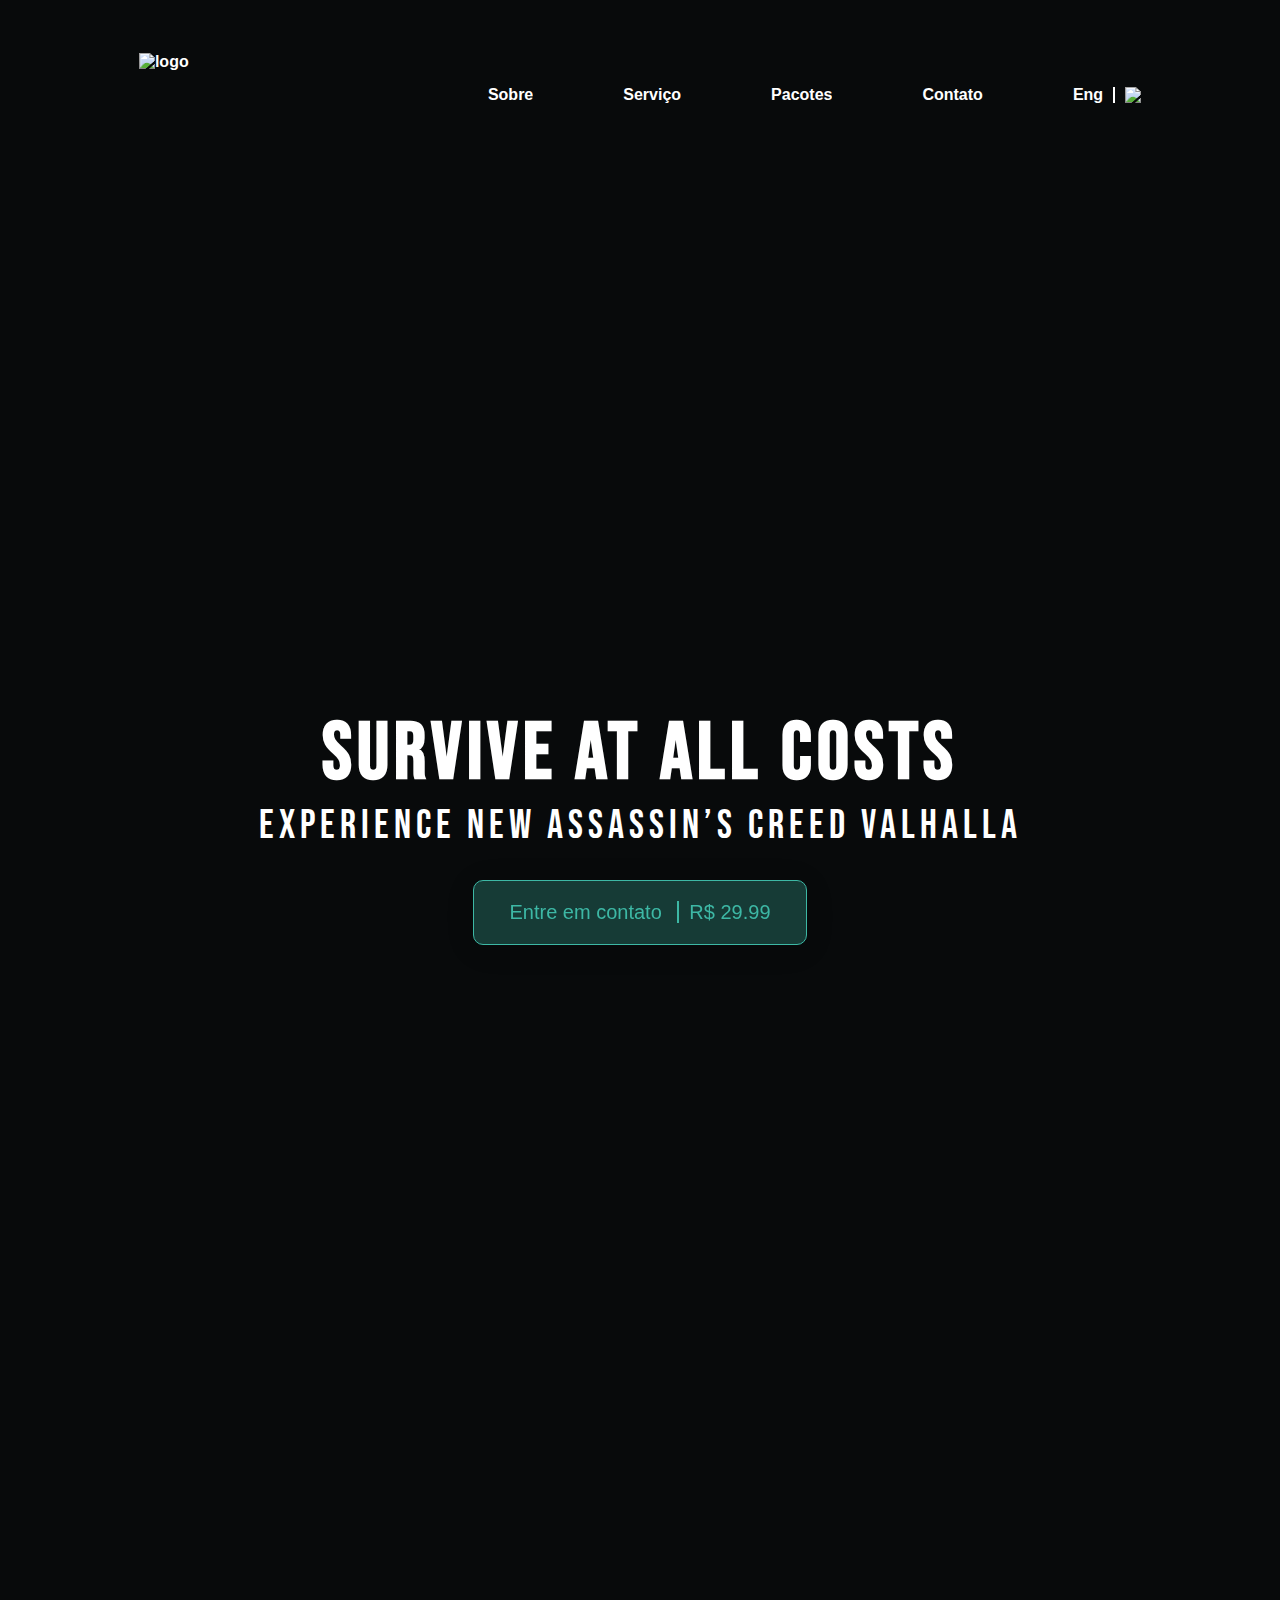
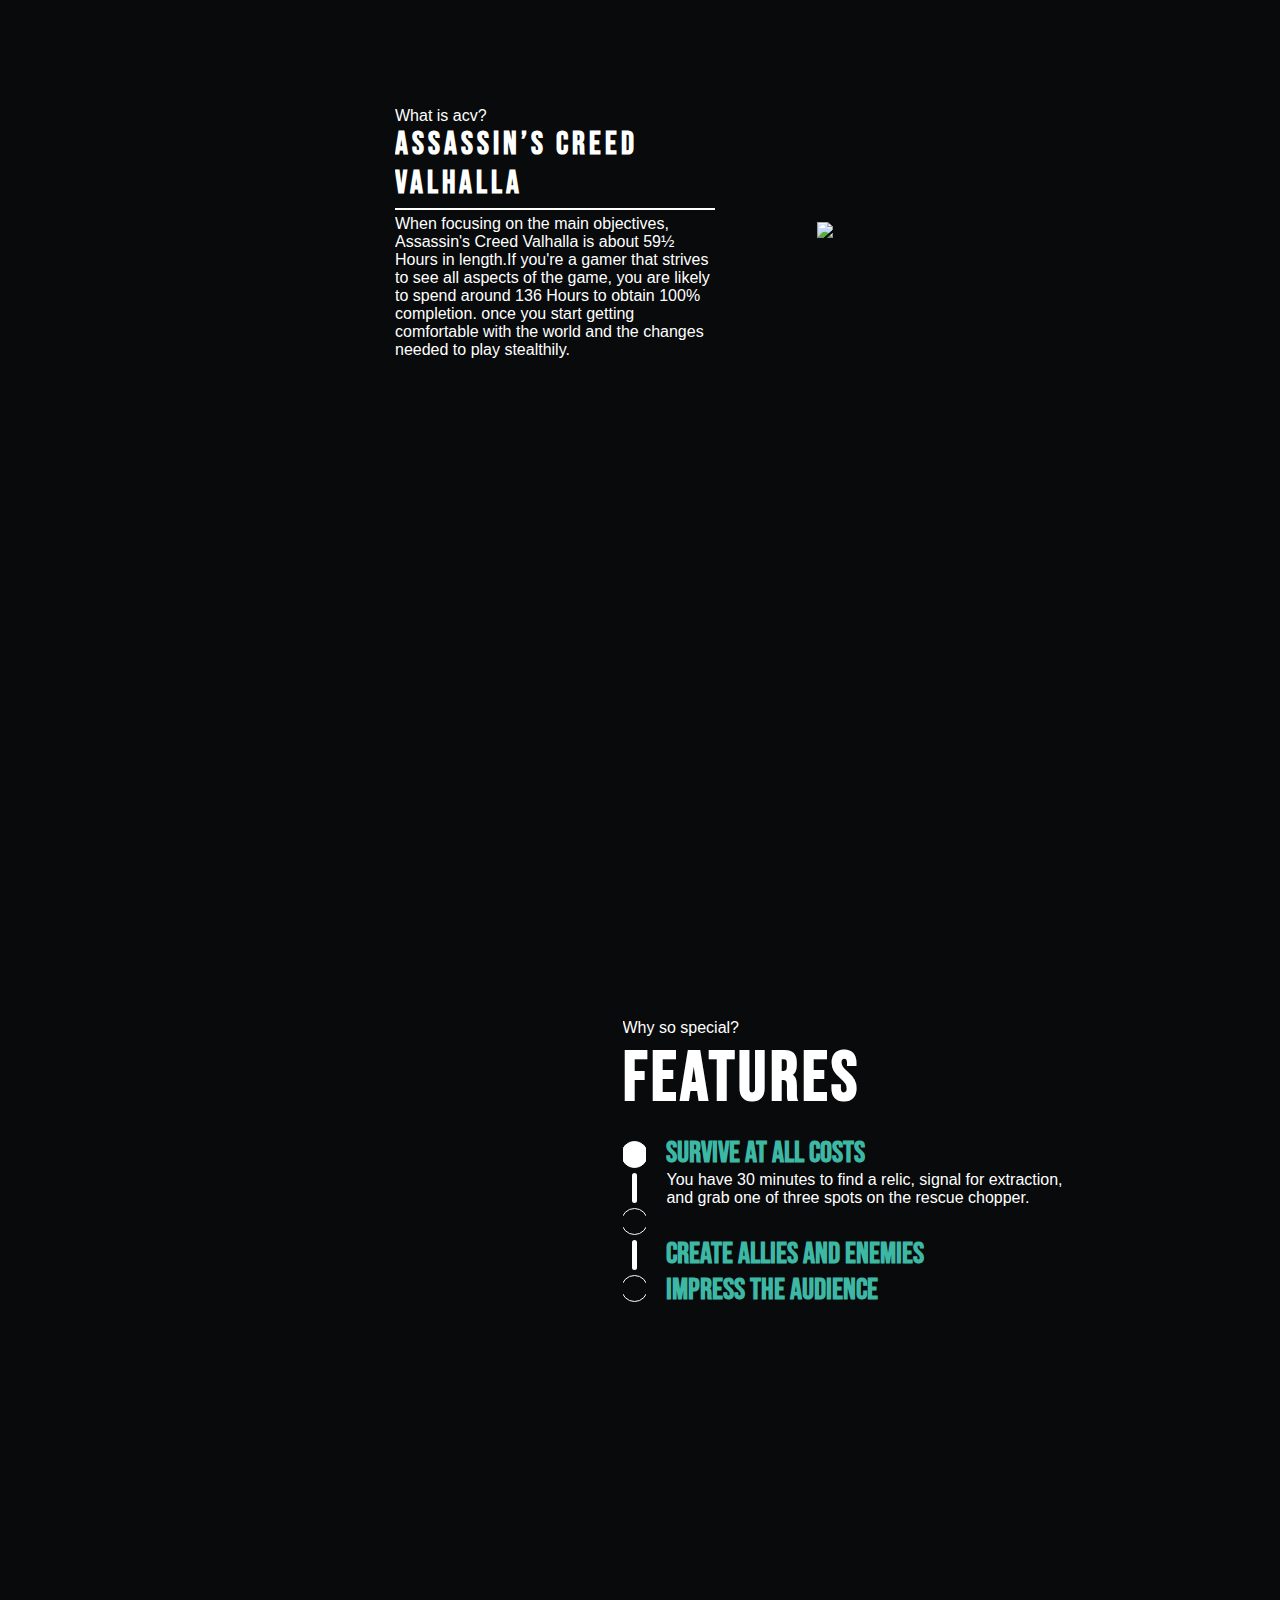
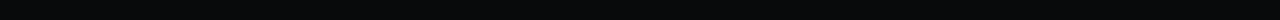
==== index.html @ 1501e0e8 "Add files via upload" ====
<!DOCTYPE html>
<html lang="en">
<head>
    <meta charset="UTF-8">
    <meta http-equiv="X-UA-Compatible" content="IE=edge">
    <meta name="viewport" content="width=device-width, initial-scale=1.0">
    <title>Assassin's Creed</title>
    <script src="script.js" defer></script>

    <link rel="stylesheet" href="style.css">
    <link rel="preconnect" href="https://fonts.googleapis.com">
<link rel="preconnect" href="https://fonts.gstatic.com" crossorigin>
<link href="https://fonts.googleapis.com/css2?family=Bebas+Neue&display=swap" rel="stylesheet">
<link rel="preconnect" href="https://fonts.googleapis.com">
<link rel="preconnect" href="https://fonts.gstatic.com" crossorigin>
<link href="https://fonts.googleapis.com/css2?family=Bebas+Neue&family=Open+Sans:wght@600&display=swap" rel="stylesheet">
<link rel="preconnect" href="https://fonts.googleapis.com">
<link rel="preconnect" href="https://fonts.googleapis.com">
<link rel="preconnect" href="https://fonts.gstatic.com" crossorigin>
<link href="https://fonts.googleapis.com/css2?family=Open+Sans:wght@600&display=swap" rel="stylesheet">
<link rel="preconnect" href="https://fonts.googleapis.com">
<link rel="preconnect" href="https://fonts.gstatic.com" crossorigin>
<link href="https://fonts.googleapis.com/css2?family=Bebas+Neue&display=swap" rel="stylesheet">
</head>
<body>
    <div class="sectionInicio">
        <div class="menu">
            <img class="logo" src="Img/logo.png" alt="logo">
            <p>Sobre</p>
            <p>Serviço</p>
            <p>Pacotes</p>
            <p>Contato</p>
        </div>
        <div class="dflex gap">
            <p>Eng</p>
            <img src="Img/Frame 33.svg" class="imgInicioBorda">
        </div>
    </div>
    <div class="fundoIMG dflex">
        <div class="textHome dflex">
            <h1>SURVIVE AT ALL COSTS</h1>
            <p>Experience new ASSASSIN’S CREED VALHALLA</p>
            <button>Entre em contato
                <span class="valor">R$ 29.99 </span>
            </button>
        </div>
    </div>
    <div class="containerSegundo dflex">
        <div class=" ladoEsquerdo">
            <p>What is acv?</p>
            <h1>assassin’s creed valhalla</h1>
            <p>When focusing on the main objectives, Assassin's Creed Valhalla is about 59½ Hours in length.If you're a gamer that strives to see all aspects of the game, you are likely to spend around 136 Hours to obtain 100% completion.
                once you start getting comfortable with the world and the changes needed to play stealthily.</p>
        </div>
        <div class="containerImg dflex">
            <button id="prev">
                <img src="Img/prev.svg" alt="">
            </button>
            <img src="Img/Rectangle 23- carrossel.png">
            <button id="next">
                <img src="Img/next.svg" alt="" srcset="">
            </button>
        </div>
    </div>

    <div class="conteinerTerceiro dflex">
        <div></div>
        <div class="conteinerFeatures">
            <p>Why so special?</p>
            <h1>features</h1>


            <div class="dflex">
                <div class="containerTodosPontos">
                    <div id="containerPontos" class="texto1 selecionado"></div>
                    <div class="barraEntrePontos"> </div>
                    <div id="containerPontos" class="texto2"></div>
                    <div class="barraEntrePontos"></div>
                    <div id="containerPontos" class="texto3"></div>
                </div>
                <div class="containerTextos">
                    <div id="texto1" class="containerTexto ativo" onclick="abreTexto(event)">
                        <h3>SURVIVE AT ALL COSTS</h3>
                        <p>You have 30 minutes to find a relic, signal for extraction, and grab
                            one of three spots on the rescue chopper.</p>
                    </div>
                    <div id="texto2" class="containerTexto" onclick="abreTexto(event)" >
                        <h3>CREATE ALLIES AND ENEMIES</h3>
                        <p>You have 30 minutes to find a relic, signal for extraction, and grab
                            one of three spots on the rescue chopper.</p>
                    </div>
                    <div id="texto3" class="containerTexto " onclick="abreTexto(event)">
                        <h3>IMPRESS THE AUDIENCE</h3>
                        <p>You have 30 minutes to find a relic, signal for extraction, and grab
                            one of three spots on the rescue chopper.</p>
                    </div>
                </div>
            </div>
        </div>
    </div>
</body>
</html>
---- style.css ----
*{ 
    --corFont01 : white;
    margin: 0;
    overflow-x: hidden;
    --fontPrimaria: 'Bebas Neue', sans-serif;
    --fontSecundaria: sans-serif;
}
body{
    background-color: #080A0B;
}

.dflex{
    display: flex;
    align-items: center;
    justify-content: center;
}

.sectionInicio{
    margin-top: 50px;
    gap: 90px;
    display: flex;
    align-items: center;
    justify-content: center;
    height: 10vh;
    width: 100vw;
}

.logo{
    width: 259px;
    height: 85px;
}
.gap{
    gap:10px;
}

.imgInicioBorda{
    padding-left: 10px;
    border-left: 2px solid var(--corFont01);
}

.dflex.gap > p{
    font-family: sans-serif;
    font-weight: 600;
    color: var(--corFont01);
}

.itensMenu{
   gap: 10px; 
}
.menu{
    font-family: sans-serif;
    font-weight: 600;
    color: var(--corFont01);
    gap: 90px;
    display: flex;
    align-items: center;
    justify-content: center;
}

.textHome{
    font-size: 40px;
    width: 100%;
    letter-spacing: 5px;
    font-stretch: expanded;
    font-family: 'Bebas Neue', sans-serif;
    color: var(--corFont01);
    /* border: 1px solid red ; */
    margin-top: 200px;
    flex-direction: column;
    overflow: hidden;
}

.fundoIMG{
    background-position: 50%;
    background-size: cover;
    background-repeat: no-repeat;
    width: 100%;
    height: 1200px;
    background-image: url("Img/BG\ photo.png");
}

.fundoIMG > .textHome > button{
    margin-top: 20px;
    font-size: 20px;
    margin: 30px;
    font-family: sans-serif;
    color: #3DB8A5;
    padding: 20px 35px;
    background: #3db8a648;
    border-radius: 10px;
    box-shadow: 0 4px 30px rgba(0, 0, 0, 0.1);
    backdrop-filter: blur(7.3px);
    -webkit-backdrop-filter: blur(7.3px);
    border: 1px solid #3DB8A5;
    transition: all 0.2s linear;
}

.valor{
    padding-left: 10px;
    margin-left: 10px;
    border-left: 2px solid #3DB8A5
}

button:hover{
    cursor: pointer;
    scale: 1.2;
}

.containerSegundo{
    width: 100%;
    height: 980px ;
    background-size: contain;
    background-repeat: no-repeat;
    background-image: url(Img/bg_02.png);


}


.ladoEsquerdo{ 
    margin-right: 50px;
    max-width: 25%;
    color: var(--corFont01);
}


.ladoEsquerdo > h1{
    border-bottom: 2px solid white;
    margin-bottom: 5px;
    padding-bottom: 5px;
    letter-spacing: 4px;
    font-family: 'Bebas Neue', sans-serif;
}

.ladoEsquerdo > p{
    margin-top: 5px;
    font-family: sans-serif;
}

.containerImg{
    background: none
}

.containerImg > button{
    margin: 20px;
    border: none;
    background: none;
    color: white;
}


.conteinerTerceiro{
    justify-content: space-around;
    background: none;
    background-size: contain;
    background-repeat: no-repeat;
    background-position: 0;
    width: 100%;
    height: 900px;
    background-image: url(Img/img_bg.png);
}

.conteinerFeatures{
    gap: 30px;
    color: white;
    /* font-family: var(--fontPrimaria); */
    max-width: 50vh;
}


.conteinerFeatures p{
    font-family: var(--fontSecundaria);
}

.conteinerFeatures h1{
    font-size: 70px;
    letter-spacing: 4px;
    font-family: var(--fontPrimaria);
}


.ponto[data-pontoSelecionado="1"] {
    background-color: #fff;
}

.ponto[data-pontoSelecionado="0"] {
    background-color: transparent;
}

.containerTexto p {
    color: #fff;
    overflow: hidden;
    height: 0px;
    transition: height 0.6s ease-in-out;
    cursor: pointer;
}


.containerTexto h3 {
    font-size: 30px;
    color: #3DB8A5;
    font-family: var(--fontPrimaria);
    cursor: pointer;
}

.containerTexto.ativo p {
    height: 65px;
    font-family: var(--fontSecundaria);
}

.containerTodosPontos{
    display: flex;
    flex-direction: column;
    justify-content: center;
    align-items: center;
    gap: 5px;
    /* padding-top: 20px; */
    /* padding-bottom: 20px; */
    width: 200px;
    height: 200px;
    margin-right: 20px;
    width: 10%;
}

#containerPontos{
    /* flex-direction: column; */
    border-radius: 50%;
    background: transparent;
    border: 1px solid white;
    width: 25px;
    height: 25px;

}

.selecionado{
    gap: 50px;
}

#containerPontos.selecionado {
    border-radius: 50%;
    background-color: white;
}

.barraEntrePontos{
    display: flex;
    align-items: center;
    justify-content: center;
    flex-direction: column;
    margin-left: 5px;
    margin-right: 5px;
    align-items: center;
    border-radius: 50px;
    background-color: white;
    width: 5px;
    height: 30px;
}
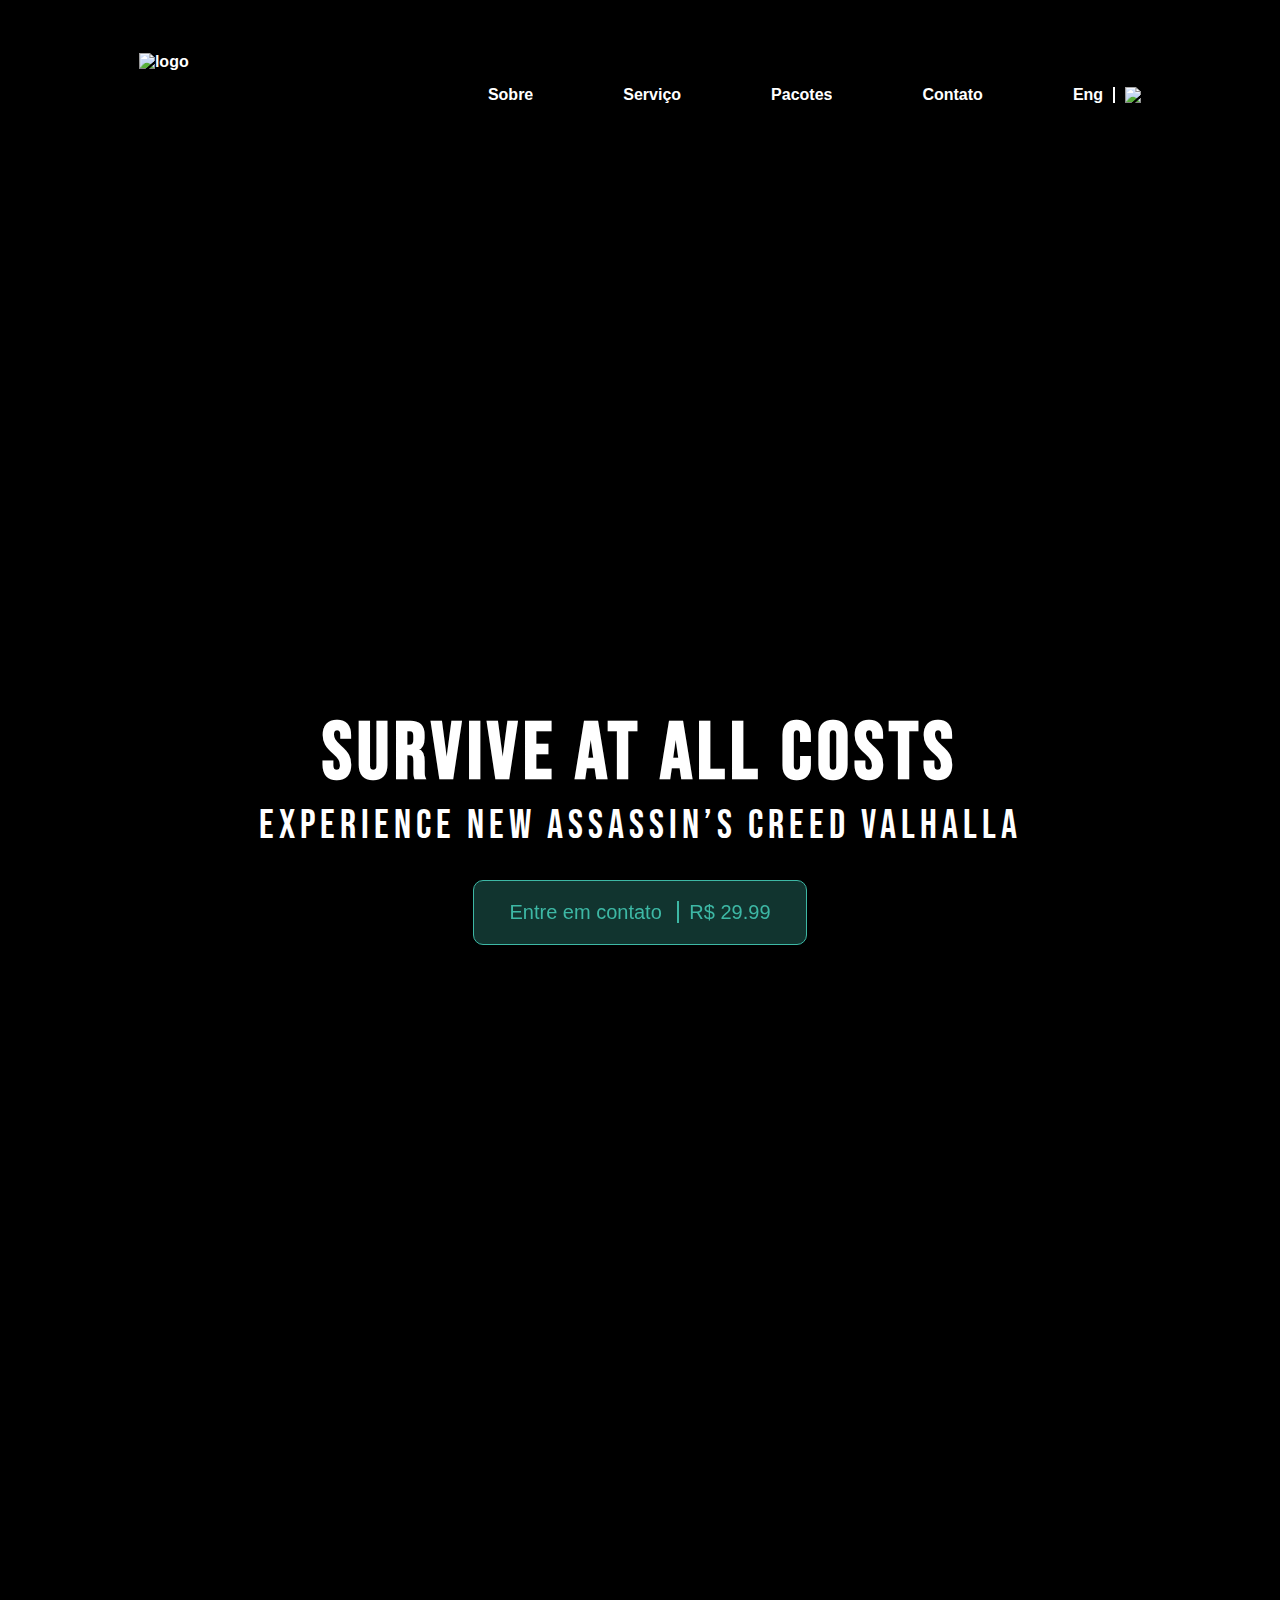
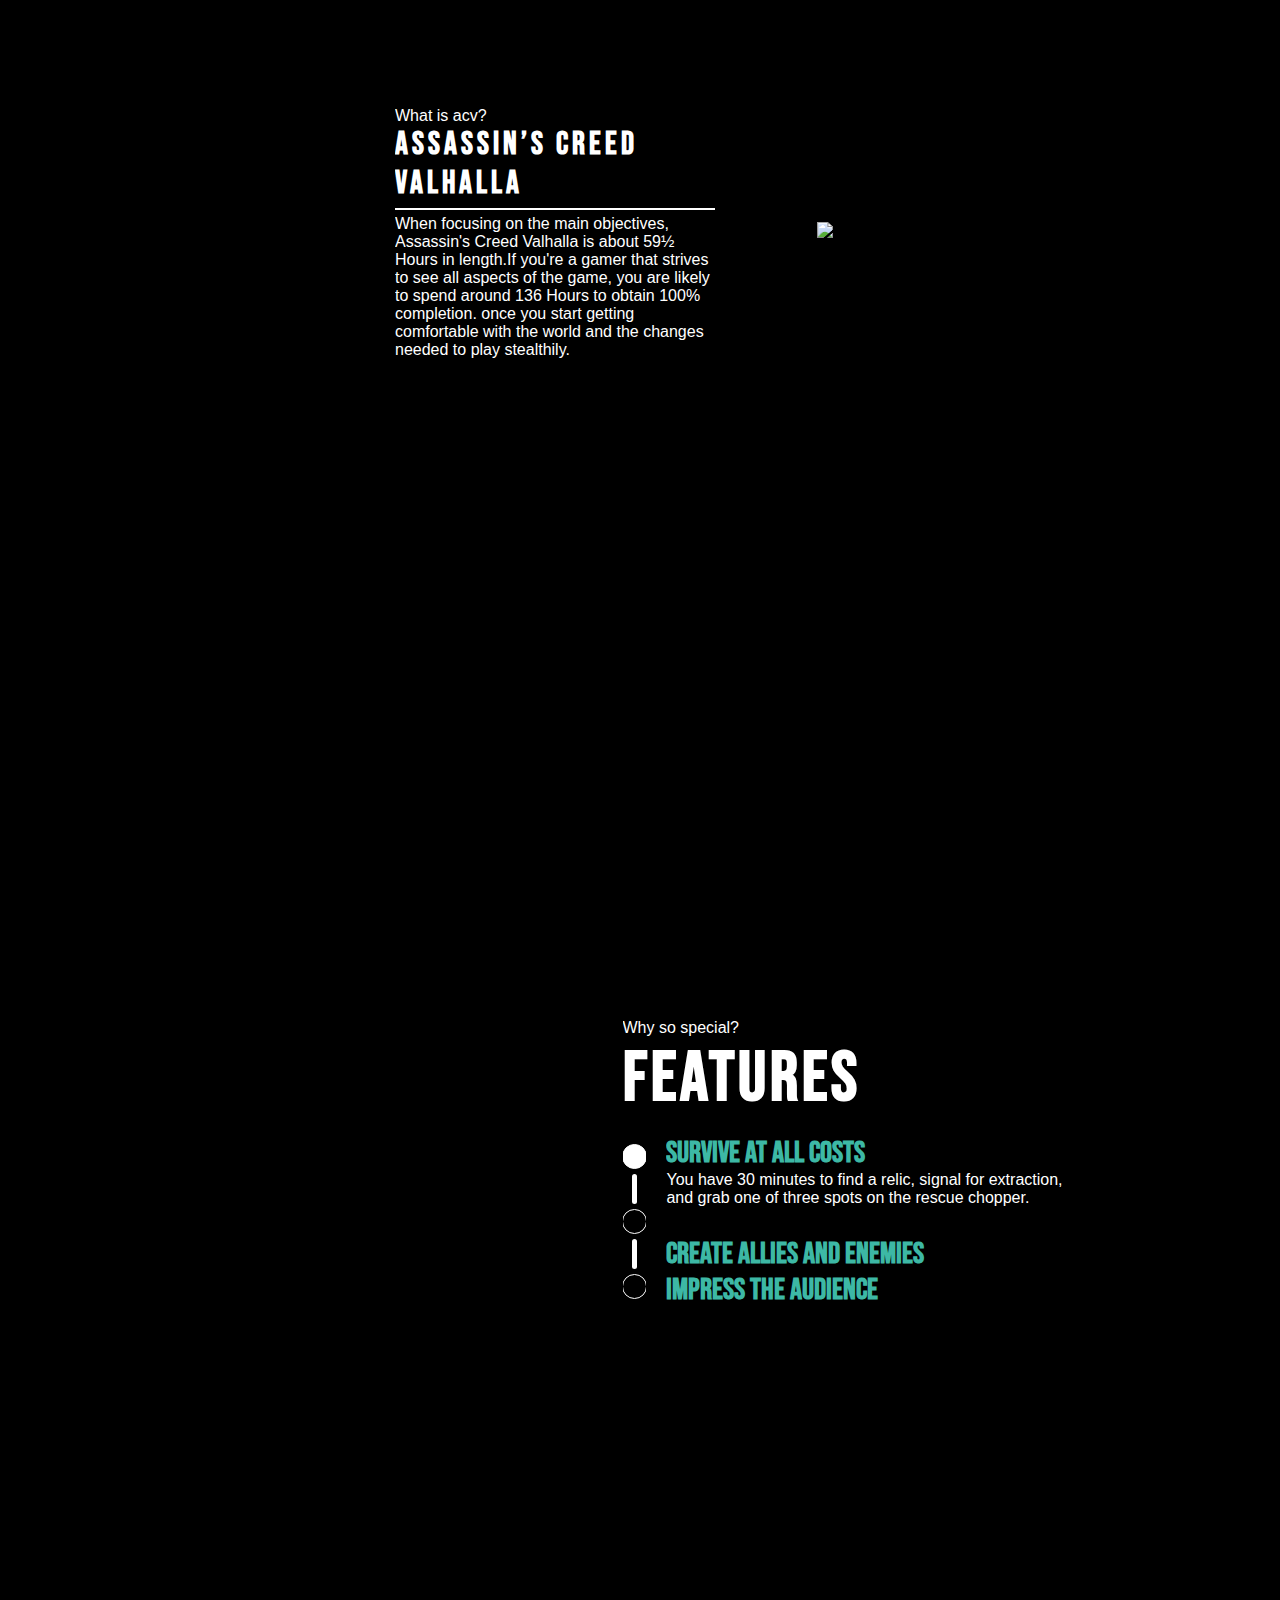
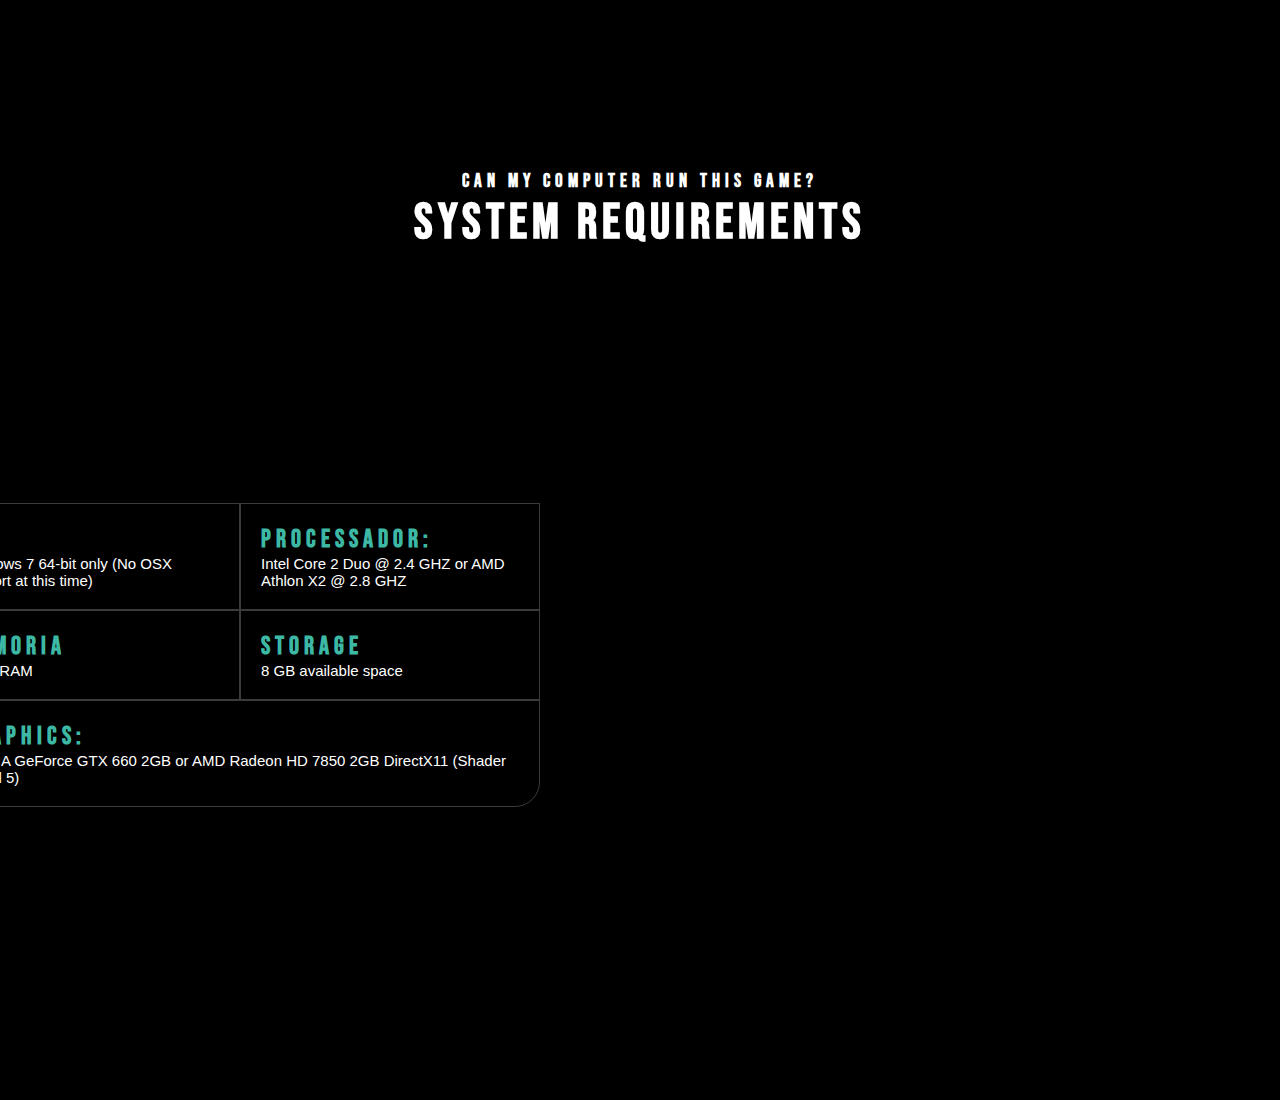
==== commit 7edf8c4c: "Add files via upload" ====
--- a/index.html
+++ b/index.html
@@ -98,5 +98,42 @@
             </div>
         </div>
     </div>
+    <div class="conteinerQuarto">
+        <h4>Can My Computer Run this game?</h4>
+        <h1>system requirements</h1>
+        <div class="grindItens dflex">
+
+            <div class="itens1">
+                <h1>OS:</h1>
+                <p>Windows 7 64-bit only (No OSX support at this time)
+                </p>
+            </div>
+
+            <div class="itens2">
+                <h1>PROCESSADOR:</h1>
+                <p>Intel Core 2 Duo @ 2.4 GHZ or AMD Athlon X2 @ 2.8 GHZ
+                </p>
+            </div>
+
+            <div class="itens3">
+                <h1>MEMORIA</h1>
+                <p>8 GB RAM</p>
+            </div>
+
+            <div class="itens4">
+                <h1>STORAGE</h1>
+                <p>8 GB available space</p>
+            </div>
+
+            <div class="itens5">
+                <h1>GRAPHICS:</h1>
+                <p>NVIDIA GeForce GTX 660 2GB or 
+                    AMD Radeon HD 7850 2GB DirectX11 (Shader Model 5)
+                </p>
+            </div>
+
+        </div>
+    </div>
+    
 </body>
 </html>--- a/style.css
+++ b/style.css
@@ -1,12 +1,14 @@
 *{ 
     --corFont01 : white;
+    --corFont02: #3DB8A5;
     margin: 0;
     overflow-x: hidden;
     --fontPrimaria: 'Bebas Neue', sans-serif;
     --fontSecundaria: sans-serif;
+    box-sizing: border-box;
 }
 body{
-    background-color: #080A0B;
+    background-color: #000;
 }
 
 .dflex{
@@ -253,4 +255,80 @@
     background-color: white;
     width: 5px;
     height: 30px;
-}+}
+
+.conteinerQuarto{
+    padding-top: 150px;
+    align-items: center;
+    display: flex;
+    flex-direction: column;
+    width: 100%;
+    height: 1080px;
+    background-repeat: no-repeat;
+    background-size: contain;
+    background-image: url(Img/BG\ -\ 03.png);
+}
+
+.conteinerQuarto h4{
+    font-family: var(--fontPrimaria);
+    font-size: 19px;
+    letter-spacing: 5px;
+    color: var(--corFont01);
+}
+
+.conteinerQuarto h1{
+    font-family: var(--fontPrimaria);
+    font-size: 50px;
+    letter-spacing: 5px;
+    color: var(--corFont01);
+}
+
+
+.grindItens{
+    margin-right: 800px;
+    margin-top: 250px;
+    justify-content: left;
+    margin-bottom: 20vh;
+    width: 600px;
+    flex-wrap: wrap;
+}
+
+.itens1{
+    border-radius: 25px 0 0 0;
+    border: 1px solid rgba(255, 255, 255, 0.233);
+    padding: 20px;
+    width: 50%;
+}
+.itens2{
+    border: 1px solid rgba(255, 255, 255, 0.233);
+    padding: 20px;
+    width: 50%;
+}
+.itens3{
+    border: 1px solid rgba(255, 255, 255, 0.233);
+    padding: 20px;
+    width: 50%;
+}
+.itens4{
+    border: 1px solid rgba(255, 255, 255, 0.233);
+    width: 50%;
+    padding: 20px;
+}
+.itens5{
+    border-radius: 0px 0px 25px 0px;
+    border: 1px solid rgba(255, 255, 255, 0.233);
+    padding: 20px;
+    width: 100%;
+}
+
+
+.grindItens div > h1{
+    color: var(--corFont02);
+    font-size: var(--fontPrimaria);
+    font-size: 25px;
+}
+.grindItens p{
+    font-size: 15px;
+    color: var(--corFont01);
+    font-family: var(--fontSecundaria);
+}
